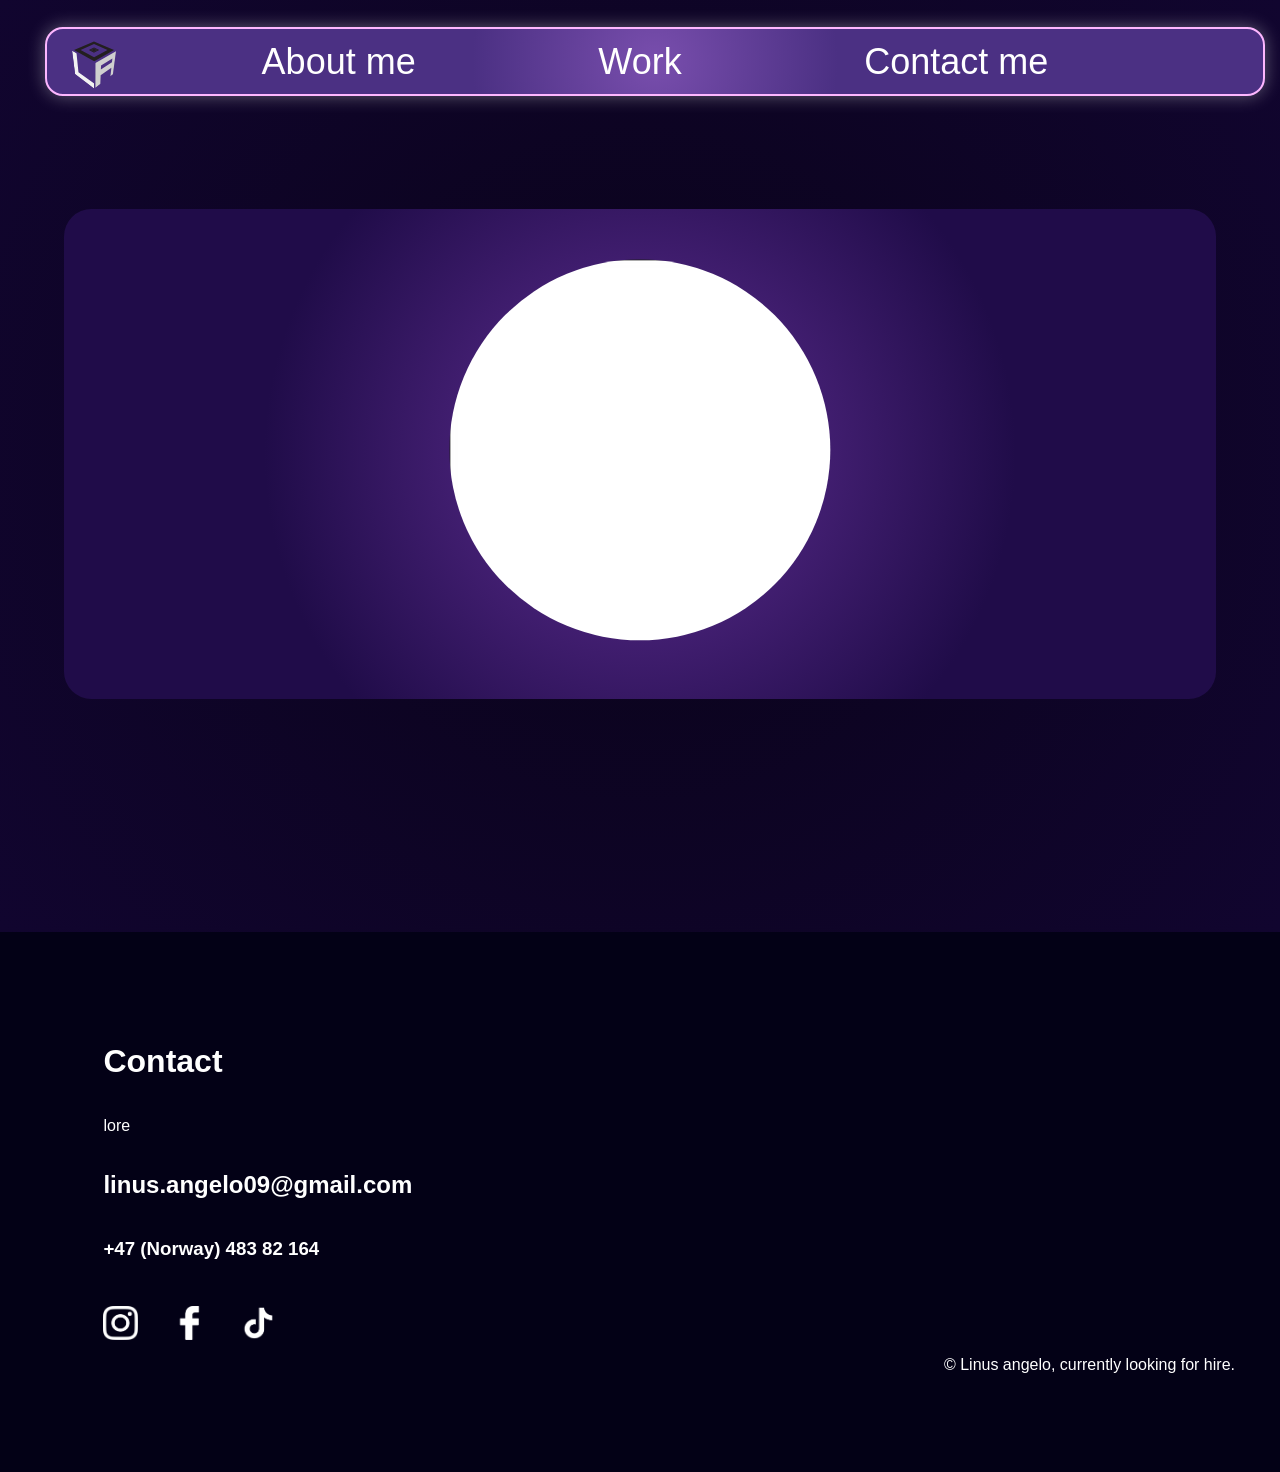
==== Index.html @ 298316b1 "HTML" ====
<!DOCTYPE html>
<html lang="en">

<head>
    <meta charset="UTF-8">
    <meta name="viewport" content="width=device-width, initial-scale=1.0">
    <title>Portfolio</title>
        <link rel="stylesheet" href="Style.css">
          <link rel="icon" type="image/x-icon" sizes="32 x 32" href="/bilder/favicon-32x32.png">
</head>

<body>

<header>
    <a href="Index.html" aria-label="Home"><img class="logo" src="bilder/LA.logo - Square.silver.svg" alt="logo"></a>
    <nav>
    <a class="navtext" href="realfrontpage.html">About me</a>
        <a class="navtext" href="work.html">Work</a>
        <a class="navtext" href="contact.html">Contact me</a>
    </nav>
</header>

<main>
    <div class="square" ></div>
</main>

<div class="big-box">
</div>

<a href="realfrontpage.html" class="circle">
    <img src="bilder/portrett_port.jpg" alt="Picture of me" class="circle-img">
</a>



<footer>
    <div class="foottekst">
    <h1>Contact</h1>
    <p>lore</p>
    <h2>linus.angelo09@gmail.com</h2>
    <h3>+47 (Norway) 483 82 164</h3>
    </div>
    <div class="footwrap">
    <img class="footapp" src="bilder/Instagram logo.png" alt="">
    <img class="footapp" src="bilder/facebook logo.png" alt="">
    <img class="footapp" src="bilder/TIktok logo.png" alt="">
    </div>
    <p class="bais" >&copy; Linus angelo, currently looking for hire.</p>
</footer>

<!-- <script>
const circle = document.querySelector('.circle');

circle.addEventListener('click', () => {
    const rect = circle.getBoundingClientRect();
    sessionStorage.setItem('circlePos', JSON.stringify({
        left: rect.left + window.scrollX,
        top: rect.top + window.scrollY,
        width: rect.width,
        height: rect.height
    }));
});
</script> -->

<script src="nav-active.js"></script>

</body>
</html>
---- Style.css ----
* {
    font-family: Verdana, Geneva, Tahoma, sans-serif;
}


/* * {
  outline: 3px solid red; 
} */

/* outline for alt*/

/*------------------------hentet fra google---------------------------*/

@import url('https://fonts.googleapis.com/css2?family=Roboto:ital,wght@0,100..900;1,100..900&family=Space+Mono:ital,wght@0,400;0,700;1,400;1,700&display=swap');
       
body {
    height: 100vh; /* Ensures the body takes full viewport height */
    margin: 0; /* Removes default body margin */
    background-image: radial-gradient(circle, #0A031A,#11052F ); /* Red to Blue radial gradient */

}

:root {
  --nav-active-bg: hsl(272deg 68% 48%);
  --nav-hover-bg: color-mix(in srgb, var(--nav-active-bg) 75%, transparent 25%);
  --nav-active-color: #ffffff;
}



/*------------------------------------------------------------------------*/



/* dette gjorde jeg når jegt hadde unordered list
.text {
    border-radius: 13px;
    color: white;
    text-align: center;
    background-color: #606dff;
    display: flex;
    flex-direction: row;
    justify-content: center;
    justify-content: space-around; 
} */


/* ===== Noe av dette ble tatt fra Chatgpt. men mye gjort selv.==== */
header {
    margin-top: 3vh;
    display: flex;
    justify-content: space-between;
    border-radius: 2vh;
    background-color: #606dff;
    align-items: center;
    height: 7.263922518159807vh;
    width: 95%;
    background-image: radial-gradient(circle, #9762c9 -20%, #4b3083 30%);
    border: 0.24213075060532688vh solid rgb(253, 182, 255); 
    position: relative;
    left: 5vh;
    box-shadow: 0 0 2vh rgba(255, 255, 255, 0.349); 
}

nav {
  position: absolute;
  left: 50%;
  transform: translateX(-50%);
  top: 0;
  height: 100%;
  display: flex;
  align-items: center;
  width: 75%;
  max-width: 120vh;
  justify-content: space-evenly;
  gap: 0;
  padding: 0 2vh;
}

.logo {
    height: 6vh;
    position: relative;
    margin-left: vh;
  margin-top: 0.vh; 
}

a[aria-label="Home"] .logo,
.logo {
  transition: transform 180ms ease;
  transform-origin: center center;
  cursor: pointer;
}

a[aria-label="Home"]:hover .logo,
a[aria-label="Home"]:focus .logo,
.logo:hover,
.logo:focus {
  transform: translateY(-4%) scale(1.06);
}


a[aria-label="Home"] {
  display: inline-flex;
  align-items: center;
  height: 100%; 
  padding: 0 0.8vh; 
  border-radius: 1.2vh; 
  transition: background-color 180ms ease, box-shadow 180ms ease;
}

a[aria-label="Home"]:hover,
a[aria-label="Home"]:focus {
  background-color: var(--nav-hover-bg);
  box-shadow: 0 0 1.2vh rgba(0,0,0,0.18);
}
.navtext {
  margin: 0 1.5vh;
  color: white;
  display: inline-flex;
  align-items: center;
  height: 100%; 
  padding: 0 2.5vh; 
  box-sizing: border-box;
  white-space: nowrap; 
  min-width: 6ch;
}


a.navtext.active,
nav a[aria-current="page"] {
  background-color: var(--nav-active-bg); 
  color: var(--nav-active-color);
  box-shadow: 0 0 1vh rgba(255,255,255,0.08);

  transform: none;
}


nav {
  position: absolute;
  left: 50%;
  transform: translateX(-50%);
  top: 0;
  height: 100%;
  display: flex;
  align-items: center;
  width: 95%;
  max-width: 120vh;
  justify-content: space-evenly;
  gap: 0;
  padding: 0 2vh;
}

nav a:hover {
  background-color: var(--nav-hover-bg);
  transform: none; 
}

/* ============================= */

a {
    text-decoration: none;
    color: white;
    background-color: rgba(97, 89, 173, 0);
    border-radius: 1vh;
    text-align: center;
    font-size: 4vh;
}


/* ============================= */
/* CLICKABLE PROFILE CIRCLE UX  */
/* -----taken from chatgpt------ */
/* ============================= */

.circle {
    cursor: pointer;
    transition: transform 0.35s ease, box-shadow 0.35s ease;
    display: flex;
    align-items: center;
    justify-content: center;
    position: absolute;
}


.circle:hover {
    transform: translate(-50%, -50%) scale(1.08);
    box-shadow: 0 0 4vh rgba(120, 170, 255, 0.75);
}


.circle::after {
    content: "";
    position: absolute;
    inset: -1.5vh;
    border-radius: 50%;
    border: 0.25vh solid rgba(160, 120, 255, 0.6);
    opacity: 0;
    transition: opacity 0.35s ease;
}

.circle:hover::after {
    opacity: 1;
}


.circle-text {
    color: white;
    font-size: 3vh;
    font-weight: 500;
    opacity: 0;
    transition: opacity 0.3s ease;
    pointer-events: none;
}

.circle:hover .circle-text {
    opacity: 1;
}


a:focus .circle {
    box-shadow: 0 0 4vh rgba(120, 170, 255, 0.9);
}

/* ============================= */


.circlereal {
    width: 42.3728813559322vh;
    height: 42.3728813559322vh;
    background-color: #3498db;
    border-radius: 50%;
    position: relative;
    top: -15%;
    left: 75%;
    transform: translate(-50%, -50%);
    box-shadow: 0 0 5vh rgba(0, 0, 0, 0.521);
}

.aboutme {
    position: absolute;
    top: 35%;           
    left: 7%;          
    width: 50%;         
    padding: 3vh;       
    background-color: rgba(0, 0, 0, 0.4); 
    border-radius: 2vh; 
    color: white;       
    z-index: 2;         
    box-shadow: 0 0 2vh rgba(0, 0, 0, 0.5); 
}

header nav a {
    margin: 0 2vh;
}

a {
    margin: 0;
}

.circle {
    display: block;
    width: 42.3728813559322vh;
    height: 42.3728813559322vh;
    border-radius: 50%;
    background-color: #3498db;
    overflow: hidden;         
    position: absolute;
    top: 50%;
    left: 50%;
    transform: translate(-50%, -50%);
}

.big-box {
    width: 90%;
    height: 54.479418886198545vh;
    background-image: radial-gradient(circle, #773baf -20%, #200c49 60%);
    border-radius: 3.0651340996168583vh;
    margin:  auto; 
    position: relative; 
    top: 12.5vh;
}


.big-boxradial {
    width: 90%;
    height: 54.479418886198545vh;
    background-image: radial-gradient(circle at 75% 50%, #773baf -20%, #200c49 60%);
    border-radius: 3.0651340996168583vh;
    margin:  auto; 
    position: relative; 
    top: 12.5vh;
    box-shadow: 0 0 1vh rgba(32, 3, 99, 0.5); 
}

.circle-link {
    display: block;
    text-decoration: none;
    color: inherit;
}


.linus {
    color: red;
    position: absolute;
    bottom: 134.09961685823754vh;
    left: 9.578544061302683vh;
    font-size: 7.662835249042145vh;
    display: flex;
    justify-content: center;
    width: 100vh;
}


.appstext {
    font-size: 4.4213075060532687vh;
    color: white;
    margin-top: 1.1494252873563218vh;
    text-align: center;
    margin-left: 1.5vh;
}


.apptextunder {
    font-size: 1.1494252873563218vh;
    color: white;
    text-align: center;
    display: flex;
    justify-content: space-between;
    }

.app {
    height: 10vh;
    width: 10vh;
}

.programs {
    display: flex;
    flex-wrap: wrap;
    gap: 1.5325670498084292vh;
    justify-content: center;
    
}

.picture-editing,
.video-editing,
.html_css {
    height: 10vh;
    border: 0.22988505747126436vh solid white;   
    padding: 0.7662835249042146vh;                
    border-radius: 1.1494252873563218vh;          
}




.group-link {
    display: block;        
    text-decoration: none; 
    color: inherit;
    display: block;
    margin: 0; 

}

.navtext {
  margin: 0;
  color: white;
  display: inline-flex;
  align-items: center;
  justify-content: center;
  height: 100%;
  padding: 0 4vh;
  box-sizing: border-box;
  white-space: nowrap;
  flex: none;
}
/* layout for the small headings under the apps section */
.apptextunder {
  width: 57.47126436781609vh;
  font-size: 0.9195402298850575vh;
  margin-left: 32vw;
}

.PE {
  margin-left: -3.45vw;
}

.HC {
  margin-right: -8.45vw;
}

.film {
    width: 67vw;
    height: 70vh;
    display: flex;
    justify-self: center;
    margin-bottom: 35vh;
    border: 0.22988505747126436vh solid purple;
    border-radius: 1.5325670498084292vh;
}

.vom {
    color: #9999ff;
    display: flex;
    justify-self: center;
    font-size: 6vh;    
}



footer {
    height: 60vh;
    margin-top: 38.31417624521073vh;
    padding-left: 11.494252873563218vh;
    background-color: #030116;
}

.foottekst {
    padding-top: 10vh;
    color: white; 
    display: flex;
    flex-direction: column;
    justify-content: space-evenly;
}

.footwrap {
    display: flex;
    flex-direction: row;
    filter: invert(1);
    justify-content: space-between;
    width: 19.157088122605366vh;
    margin-top: 3vh;
}


.footapp {
    height: 3.8314176245210727vh;
}



.big-boxy {
    width: 90%;
    height: 75vh;
    background-color: #30126b; 
    border-radius: 3.0651340996168583vh;
    margin:  auto; 
    position: relative; 
    top: 5vh;
    box-shadow: 0 0 2vh rgba(0, 0, 0, 0.5); 
}



.big-boxytext {
    padding-left: 85vh;
    padding-top: 0.5vh;
    color: white;
    z-index: 2;
}


.ift {
    filter: invert(1);
    height: 6vh;
    display: flex;
    justify-self: center;
    flex-direction: row;
}

.bbd {
    margin-top: 20vh;
    padding-left: 87vh;
    width: 27vh;
    display: flex;
    flex-direction: row;
    justify-content: space-between;
}

.contact-form {
  max-width: 22vw;
  height: 50vh;
  margin: 1.5325670498084292vh auto;
  padding: 1.5325670498084292vh;
  border:  0.07662835249042145vh solid #ccc;
  border-radius: 0.6053268765133172vh;
  background-color: #8861e4;
  display: flex;
  flex-direction: column;
  margin-left:  117vh;
  margin-top: -59.5vh;
}

.contact-form div {
  margin-bottom: 1.1494252873563218vh;
}

.contact-form label {
  display: block; 
  margin-bottom: 0.3831417624521073vh;
  font-weight: bold;
}

.contact-form input,
.contact-form textarea {
  width: 100%; 

  padding: 0.7662835249042146vh;
  border: 0.07662835249042145vh solid #ccc;
  border-radius: 0.3065134099616858vh;
  box-sizing: border-box; 
}

.contact-form textarea {
  resize: vertical; 
}

.contact-form button {
  margin-top: 1vh;
  background-color: #373347; 
  color: white;
  padding: 1.8159806295399517vh 1.8159806295399517vh;
  border: none;
  border-radius: 0.48426150121065376vh;
  cursor: pointer;
  font-size: 1.937046004842615vh;
}

.contact-form button:hover {
  background-color: #080c13;
}

.kontakt {
  margin-top: 6vh;
}

#message {
    height: 20vh;
}


.bais {
    color: white;
    display: flex;
    justify-content: end;
    padding-right: 5vh;
}

.get {
    padding-left: 20vh;
    width: 30vh;
}

.hard {
    font-size: 1.5vh;
}


.picture {
    position: relative;
    height: 70vh;
    border: solid #9f17b08d;
    border-radius: 4vh;
    margin-top: -67.8vh;
    margin-left: 8vh;
    z-index: 1;
    box-shadow: 0 0 2vh rgba(0, 0, 0, 0.726); 
}


.big-boxy {
  position: relative;
  background-color: #eee; 
  background-image: linear-gradient(to right, #773baf -20%, #200c49 70%);
}


.smaller-boxy {
    width: 82.32445520581113vh; 
    height: 70.2179176755448vh;
    background-color: #ffffff; 
    position: absolute;   
    background-color: rgba(17, 16, 16, 0.4);
    top: 2.4213075060532687vh;            
    left: 81.71912832929782vh;
    border-radius: 4.842615012106537vh;
    z-index: 0;
    box-shadow: 0 0 2vh rgba(240, 240, 240, 0.288); 
}



.get, .hard, .big-boxytext, .bais, .contact-form, .bbd, p {
    position: relative;
    z-index: 2;
}

.desmanual{
  margin-left: 4vh;
  margin-top: 30vh;
  width: 58vw;
  height: 65vh;
  border-radius: 4vh;    
  overflow: hidden;       
  box-shadow: 0 0.7263922518159807vh 2.179176755447942vh rgba(0,0,0,0.15);
  border: 0.12106537530266344vh solid rgba(0,0,0,0.08);
}

/* make iframe fill the container and remove default borders */
.desmanual iframe{
  width: 100%;
  height: 100%;
  border: 0;
  display: block;
}

.Des-text {
  color: white;
  margin-left: 62vw;
  margin-top: -57vh;
}



.figma  {
  height: 70vh;
  width: 50vw;
  margin-top: 30vh; 
  margin-left: 43vw;
  border-radius: 4vh;
  box-shadow: 0 0 4vh rgba(216, 214, 214, 0.527); 
}


.RS {
  border-radius: 5vh;
  background-color: rgba(179, 117, 207, 0.158);
  margin-top: 30vh;
  margin-left: 5vh;
  height: 60vh;
  box-shadow: 0 0 4vh rgba(255, 255, 255, 0.356); 

}
.RS_text {
  color: white;
  position: relative;
  margin-left: 50vw;
  margin-top: -47vh;
}

.text-RS {
  font-size: 2.5vh;
}



.prototype-section {
  display: flex;
  width: 100vw;
  min-height: 100vh;
  margin-top: 15vh;
}


.figma-wrap {
  width: 50vw;
  height: 70vh;
  margin-left: 4vw;
}

.figma {
  width: 100%;
  height: 100%;
  border-radius: 4vh;
  display: block;
}

.prototype-app {
  color: white;
  width: 40vw;
  margin-left: 3vw;
  margin-top: -55vh;
}
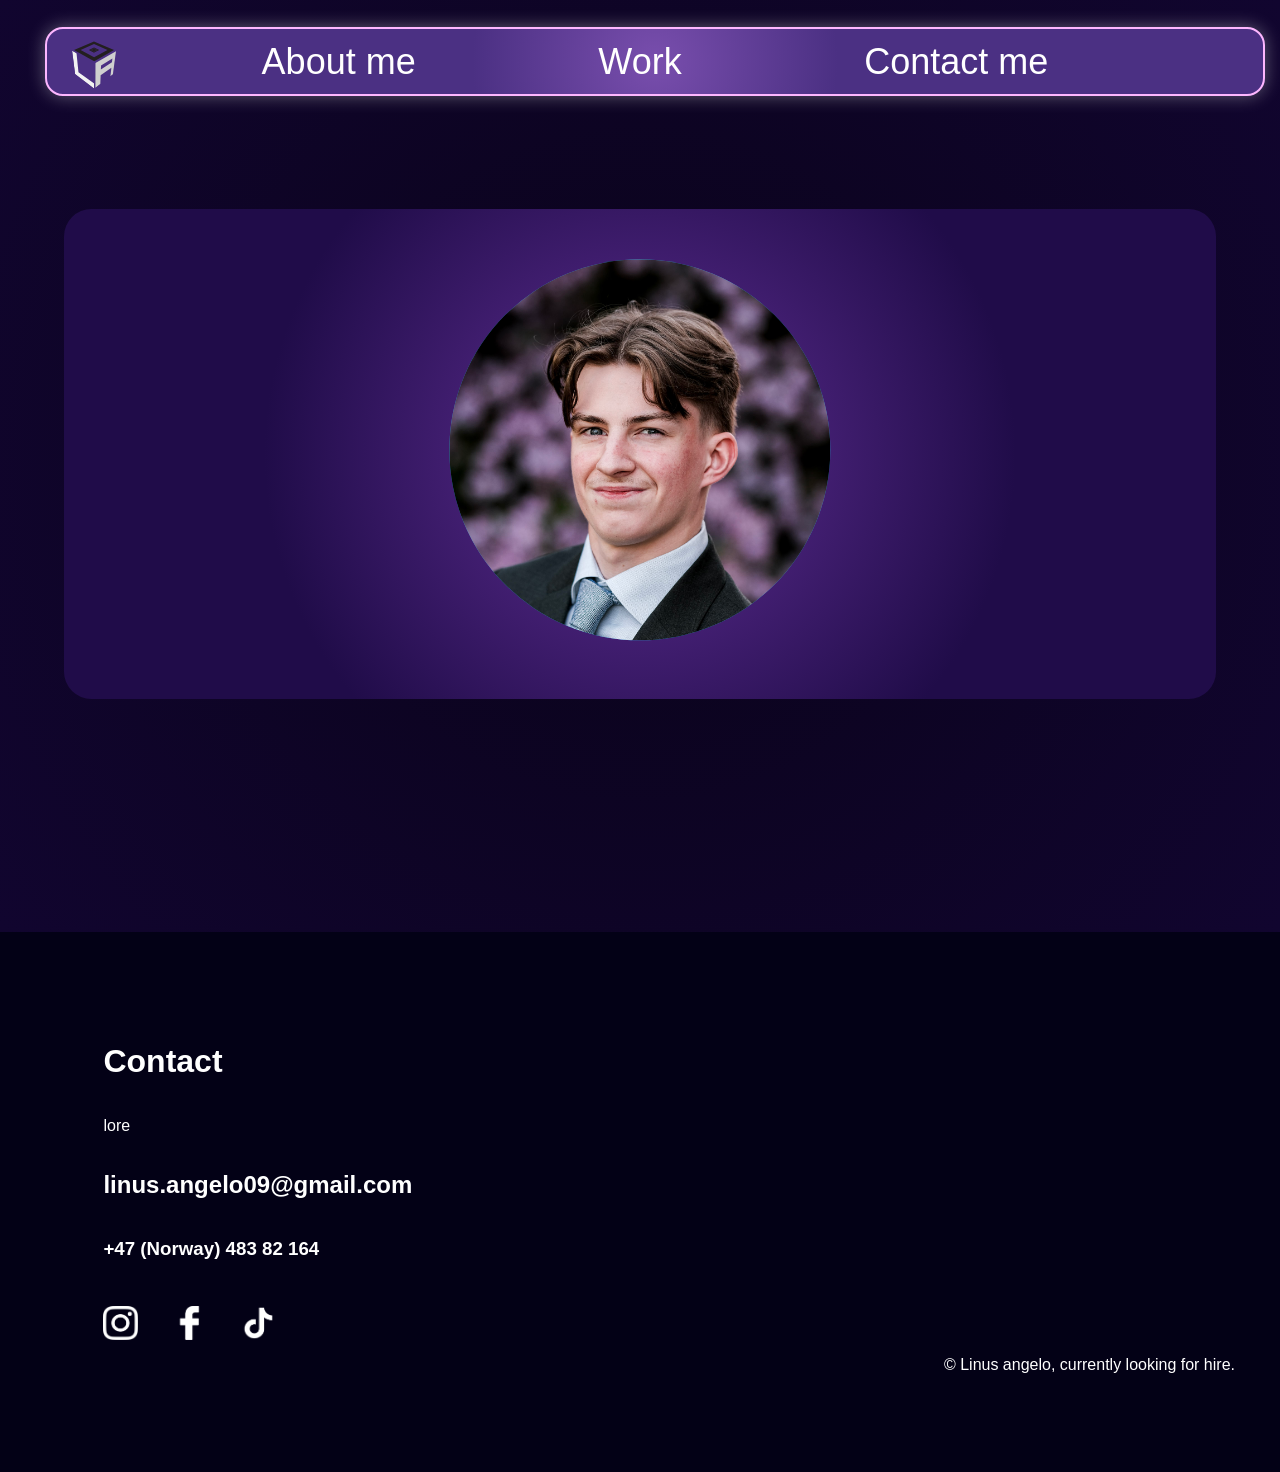
==== commit 7868ae74: "Oppdatert portefølje" ====
--- a/Index.html
+++ b/Index.html
@@ -28,7 +28,7 @@
 </div>
 
 <a href="realfrontpage.html" class="circle">
-    <img src="bilder/portrett_port.jpg" alt="Picture of me" class="circle-img">
+    <img src="bilder/Bilde_av_meg.JPG" alt="Picture of me" class="circle-img">
 </a>
 
 
--- a/Style.css
+++ b/Style.css
@@ -181,12 +181,28 @@
     align-items: center;
     justify-content: center;
     position: absolute;
+    animation: heartbeat 2s infinite;
 }
 
 
 .circle:hover {
     transform: translate(-50%, -50%) scale(1.08);
     box-shadow: 0 0 4vh rgba(120, 170, 255, 0.75);
+}
+
+@keyframes heartbeat {
+    0%, 20%, 100% {
+        transform: translate(-50%, -50%) scale(1);
+    }
+    10% {
+        transform: translate(-50%, -50%) scale(1.08);
+    }
+    14% {
+        transform: translate(-50%, -50%) scale(1.05);
+    }
+    18% {
+        transform: translate(-50%, -50%) scale(1);
+    }
 }
 
 
@@ -221,6 +237,13 @@
 
 a:focus .circle {
     box-shadow: 0 0 4vh rgba(120, 170, 255, 0.9);
+}
+
+.circle-img {
+    width: 100%;
+    height: 100%;
+    object-fit: cover;
+    object-position: center 15%;
 }
 
 /* ============================= */
@@ -235,7 +258,10 @@
     top: -15%;
     left: 75%;
     transform: translate(-50%, -50%);
-    box-shadow: 0 0 5vh rgba(0, 0, 0, 0.521);
+    box-shadow: 0 0 5vh rgba(150, 19, 210, 0.9), 0 0 0 0.5vh rgba(132, 0, 255, 0.25);
+    object-fit: cover;
+    object-position: center 15%;
+    border: none;
 }
 
 .aboutme {
@@ -685,3 +711,112 @@
 }
 
 
+.gata {
+  height: 50vh;
+  width: 80vw;
+  padding-left: 10vw;
+}
+
+/* Video styling - alternating left/right layout */
+.video-wrap {
+  border-radius: 4vh;
+  box-shadow: 0 0 4vh rgba(255, 255, 255, 0.2);
+  overflow: hidden;
+  margin-top: 30vh;
+}
+
+.video-wrap.video-left {
+  margin-left: 4vh;
+  width: 50vw;
+  height: 60vh;
+}
+
+.video-wrap.video-right {
+  margin-left: 43vw;
+  width: 50vw;
+  height: 60vh;
+}
+.fredag-video {
+  margin-top: 20vh;
+}
+.sad-video {
+  margin-top: 40vh;
+}
+.restaurant-image,
+.video-wrap.video-left.restaurant-image {
+  margin-top: 25vh;
+  height: auto;
+  transition: transform 0.25s ease;
+}
+.restaurant-image:hover {
+  transform: scale(1.02);
+}
+.restaurant-image .video-item {
+  width: 100%;
+  height: auto !important;
+  max-width: 100%;
+  object-fit: contain;
+  display: block;
+  margin: 0 auto;
+}
+
+.basket-video {
+  margin-top: 30vh;
+}
+
+.video-item {
+  width: 100%;
+  height: 100%;
+  border-radius: 4vh;
+  display: block;
+}
+
+.video-text {
+  color: white;
+  margin-top: -50vh;
+  margin-bottom: 20vh;
+  width: 36vw;
+  line-height: 1.8;
+  word-break: break-word;
+  min-height: 25vh;
+}
+
+.video-text.video-text-right {
+  margin-left: 55vw;
+}
+
+.video-text.video-text-left {
+  margin-left: 4vh;
+}
+
+.norway-text {
+  margin-top: -63vh;
+  margin-bottom: 10vh;
+}
+.street-text {
+  margin-top: -60vh;
+  margin-bottom: 10vh;
+}
+
+.ani-text {
+  margin-top: -60vh;
+  margin-bottom: 10vh;
+}
+
+.fredag-text {
+  margin-top: -60vh;
+  margin-bottom: 25vh;
+}
+
+.sad-text {
+  margin-top: -60vh;
+  margin-bottom: 10vh;
+}
+.basket-text {
+  margin-top: -57vh;
+  margin-bottom: 10vh;
+}
+.video-text.video-text-left p,
+.video-text.video-text-right p {
+  margin: 0.8rem 0;
+}
